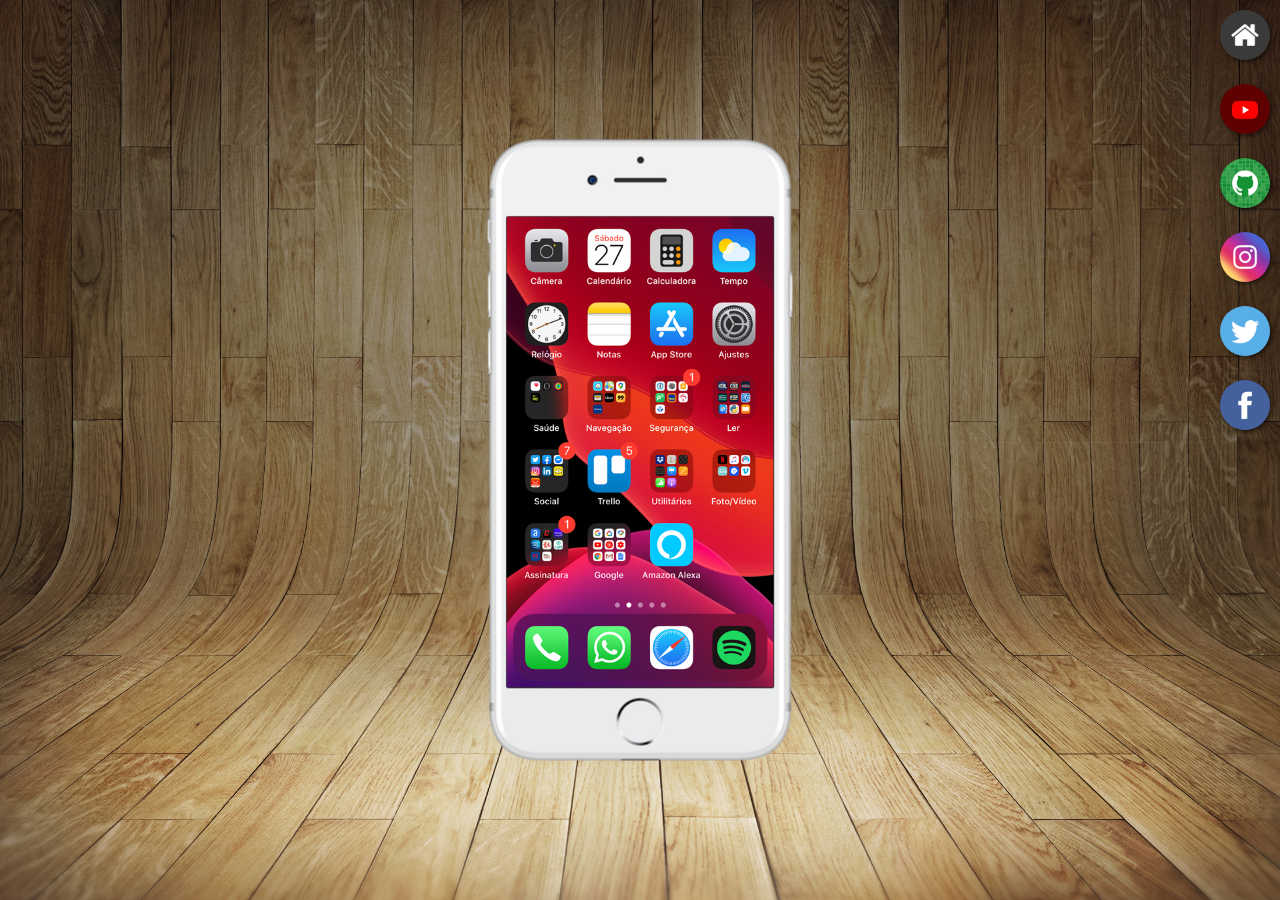
==== index.html @ 33eb1fd0 "fiz o projeto social" ====
<!DOCTYPE html>
<html lang="pt-br">
<head>
    <meta charset="UTF-8">
    <meta name="viewport" content="width=device-width, initial-scale=1.0">
    <link rel="shortcut icon" href="favicon.ico" type="image/x-icon">
    <link rel="stylesheet" href="estilos/style.css">
    <title>Projeto Redes Sociais</title>
    
    <style>

    </style>
</head>
<body>
  <main>

    <section id="telefone">
        <iframe src="home.html" name="tela" id="tela" frameborder="0"></iframe>

    </section>

    <section id="redes-sociais">
        <a href="home.html" target="tela"><img src="imagens/logo-home.jpg" alt="home"></a><br>
        <a href="youtube.html" target="tela"><img src="imagens/logo-youtube.jpg" alt="youtube"></a><br>
        <a href="github.html" target="tela"><img src="imagens/logo-github.jpg" alt="github"></a><br>
        <a href="#" target="tela"><img src="imagens/logo-instagram.jpg" alt="instagram"></a><br>
        <a href="#" target="tela"><img src="imagens/logo-twitter.jpg" alt="twitter"></a><br>
        <a href="#" target="tela"><img src="imagens/logo-facebook.jpg" alt="facebook"></a><br>
        

    </section>

  </main>
    
</body>
</html>
---- estilos/style.css ----
@charset "UTF-8";

* {
    margin: 0px;
    padding: 0px;
    font-family: Arial, Helvetica, sans-serif;
}

html, body {
    height: 100vh;
    width: 100vw;
    background-color: black;
}

body {
    background: url(../imagens/fundo-madeira.jpg) no-repeat top center;
    background-size: cover;
    background-attachment: fixed;
}

main {
    position: relative;
    height: 100vh;
}

section#telefone {
    position: absolute;
    top: 50%;
    left: 50%;
    transform: translate(-50%, -50%);
    height: 627px;
    width: 311px;
    background-color: aqua;
    background: url('../imagens/frame-iphone.png') no-repeat;
}

section#redes-sociais {
    text-align: right;
}

section#redes-sociais img {

    width: 50px;
    height: 50px;
    margin: 10px;
    border-radius: 50%;
    box-shadow: 2px 2px 4px rgba(0, 0, 0, 0.564);
    box-sizing: border-box;
    
}

section#redes-sociais img:hover {
    border: 2px solid aliceblue;
    transform: translate(-2px, -2px);
    box-shadow: 4px 4px 10px rgba(0, 0, 0, 0.814);
    transition: transform .3s, border .5s;
}

iframe#tela {
    position: relative;
    top: 80px;
    left: 22px;
    width: 267px;
    height: 471px;

}
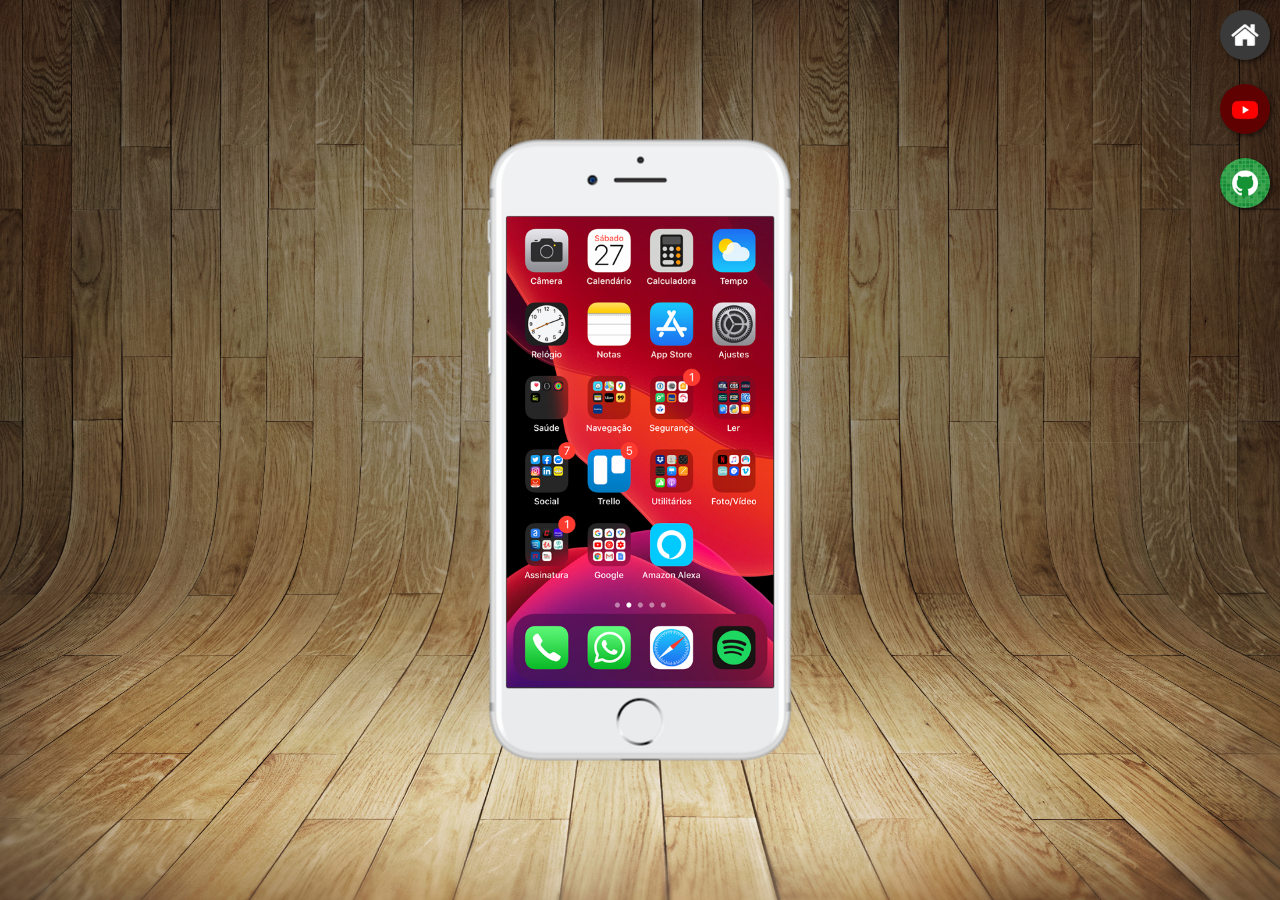
==== commit ee750adf: "atualizar" ====
--- a/index.html
+++ b/index.html
@@ -6,31 +6,23 @@
     <link rel="shortcut icon" href="favicon.ico" type="image/x-icon">
     <link rel="stylesheet" href="estilos/style.css">
     <title>Projeto Redes Sociais</title>
-    
-    <style>
-
-    </style>
 </head>
 <body>
-  <main>
+    <main>
+        <!-- Seção geral que agrupa todo o projeto -->
+        <section id="projeto">
+            <!-- Caixa visual do telefone (agora uma div correta) -->
+            <div id="telefone">
+                <iframe src="home.html" name="tela" id="tela" frameborder="0"></iframe>
+            </div>
 
-    <section id="telefone">
-        <iframe src="home.html" name="tela" id="tela" frameborder="0"></iframe>
-
-    </section>
-
-    <section id="redes-sociais">
-        <a href="home.html" target="tela"><img src="imagens/logo-home.jpg" alt="home"></a><br>
-        <a href="youtube.html" target="tela"><img src="imagens/logo-youtube.jpg" alt="youtube"></a><br>
-        <a href="github.html" target="tela"><img src="imagens/logo-github.jpg" alt="github"></a><br>
-        <a href="#" target="tela"><img src="imagens/logo-instagram.jpg" alt="instagram"></a><br>
-        <a href="#" target="tela"><img src="imagens/logo-twitter.jpg" alt="twitter"></a><br>
-        <a href="#" target="tela"><img src="imagens/logo-facebook.jpg" alt="facebook"></a><br>
-        
-
-    </section>
-
-  </main>
-    
+            <!-- Menu de navegação das redes sociais -->
+            <nav id="redes-sociais">
+                <a href="home.html" target="tela"><img src="imagens/logo-home.jpg" alt="home"></a>
+                <a href="youtube.html" target="tela"><img src="imagens/logo-youtube.jpg" alt="youtube"></a>
+                <a href="github.html" target="tela"><img src="imagens/logo-github.jpg" alt="github"></a>
+            </nav>
+        </section>
+    </main>
 </body>
-</html>
+</html>
--- a/estilos/style.css
+++ b/estilos/style.css
@@ -24,7 +24,7 @@
     height: 100vh;
 }
 
-section#telefone {
+div#telefone {
     position: absolute;
     top: 50%;
     left: 50%;
@@ -35,11 +35,11 @@
     background: url('../imagens/frame-iphone.png') no-repeat;
 }
 
-section#redes-sociais {
+nav#redes-sociais {
     text-align: right;
 }
 
-section#redes-sociais img {
+nav#redes-sociais img {
 
     width: 50px;
     height: 50px;
@@ -50,11 +50,18 @@
     
 }
 
-section#redes-sociais img:hover {
+nav#redes-sociais img:hover {
     border: 2px solid aliceblue;
     transform: translate(-2px, -2px);
     box-shadow: 4px 4px 10px rgba(0, 0, 0, 0.814);
     transition: transform .3s, border .5s;
+}
+
+nav#redes-sociais {
+    text-align: right;
+    display: flex;                 /* Ativa o Flexbox */
+    flex-direction: column;        /* Empilha os itens um abaixo do outro */
+    align-items: flex-end;         /* Joga todos para o canto direito */
 }
 
 iframe#tela {
